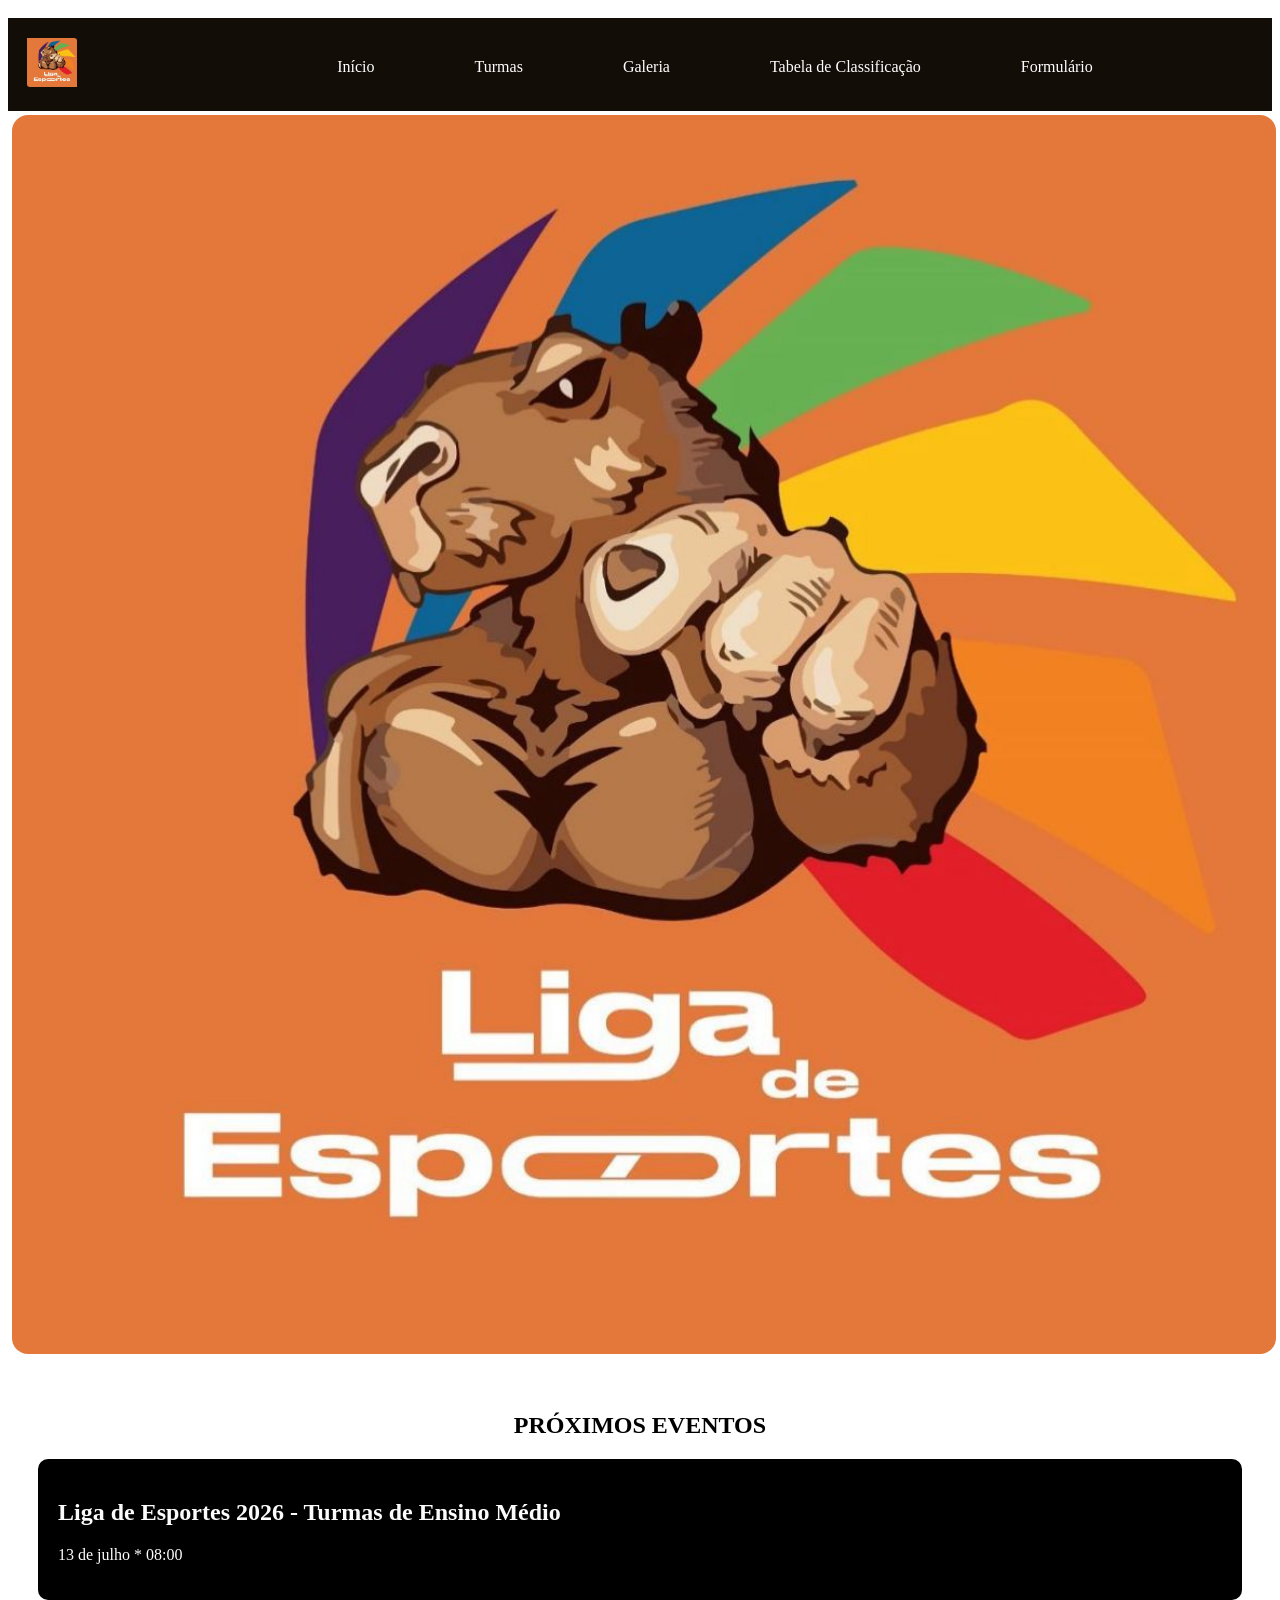
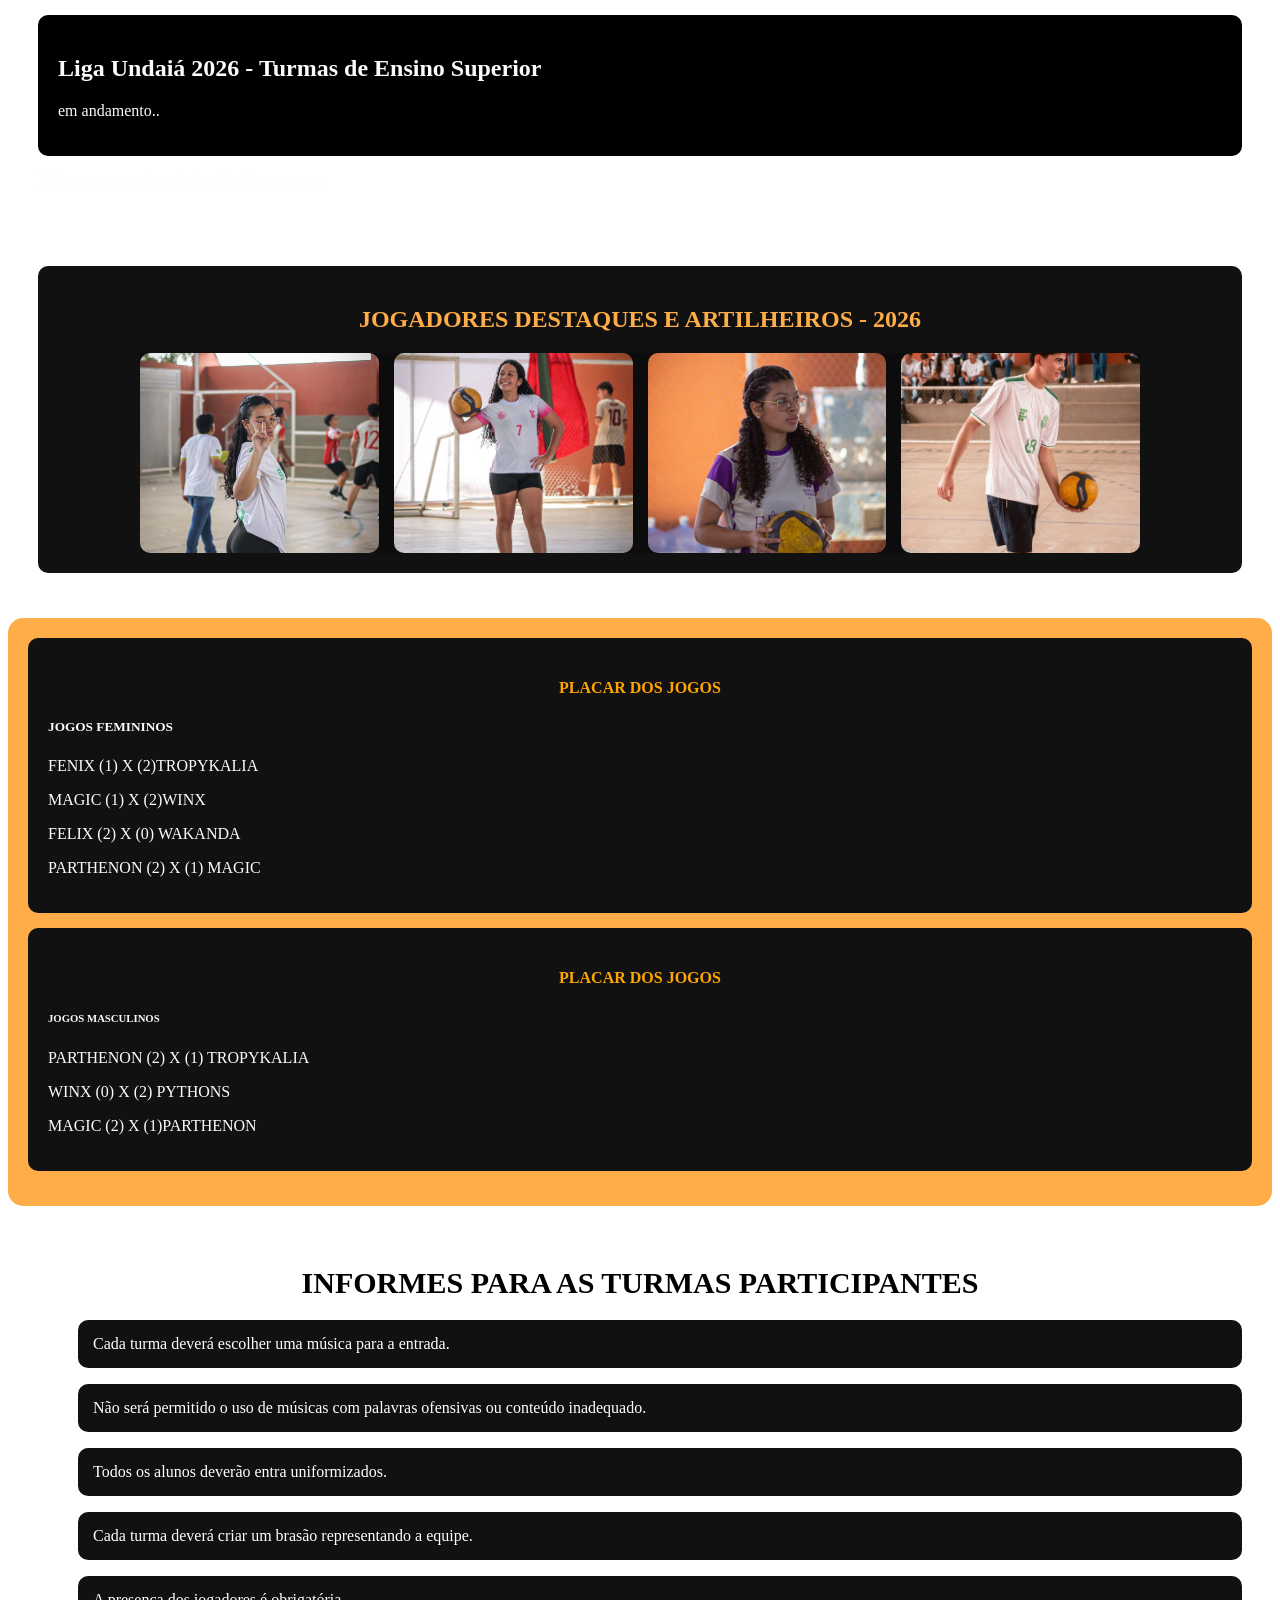
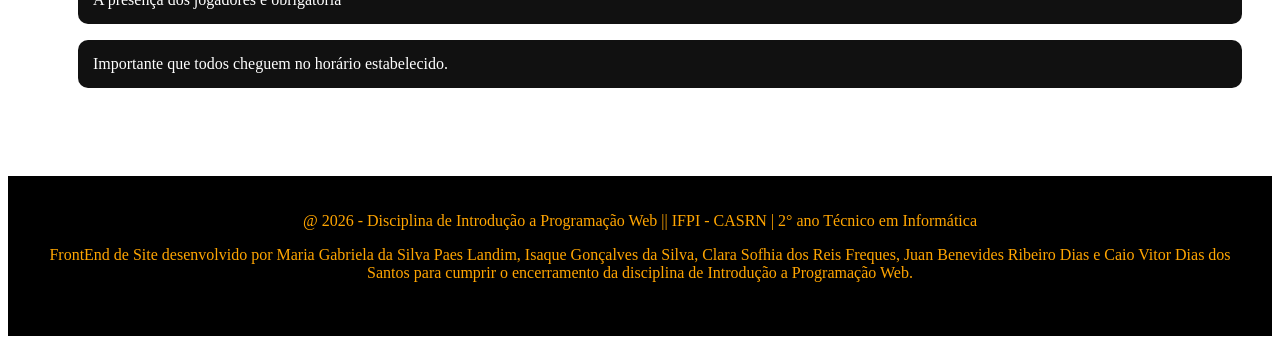
==== index.html @ b9daf27e "Add files via upload" ====
<!DOCTYPE html>
<html lang="en">
<head>
    <meta charset="UTF-8">
    <meta name="viewport" content="width=device-width, initial-scale=1.0">
    <title>Gerência de torneios e interclasses do IFPI</title>
    <link rel="stylesheet" href="style.css">
</head>
<body> 
     <nav class="menu"> 
     <div id="minilogo">
         <img src="foto1.jpeg">
    </div>

      <a href="index.html">Início</a>
      <a href="turmas.html">Turmas</a>
      <a href="galeria.html">Galeria</a>
      <a href="classificação.html">Tabela de Classificação</a>
      <a href="formulario.html">Formulário</a>
    </nav>

    <div class="foto1">
         <img src="foto1.jpeg">
    </div>
  <section class="eventos">
<h1>PRÓXIMOS EVENTOS</h1>
<div class="caixa">
<h2>Liga de Esportes 2026 - Turmas de Ensino Médio</h2>
<p>13 de julho * 08:00</p>
</div>
<div class="caixa">
<h2>Liga Undaiá 2026 - Turmas de Ensino Superior</h2>
<p>em andamento..</p>
</div>
<p>Mais eventos serão adicionados futuramente.</p>
  </section>
<section class="destaque">
  <div class="atletas">
<h2>JOGADORES DESTAQUES E ARTILHEIROS - 2026</h2>

<div class="galeria"> 
<div class="item">
<img src="WhatsApp Image 2026-05-26 at 06.32.45.jpeg">
</div>
<div class=" item item-lateral">
<img src="WhatsApp Image 2026-05-25 at 21.01.13.jpeg" alt="foto9">
</div>
<div class="item item-lateral1">
<img src="WhatsApp Image 2026-05-25 at 21.10.54.jpeg" alt="foto8">
</div>
<div class="item item-lateral ">
<img src="WhatsApp Image 2026-05-26 at 06.32.52.jpeg" alt= "foto17">
</div>
</div>
</div>
</section>

<section class="jogos">
  <div class="liga">
<div class="placa">
<h4> PLACAR DOS JOGOS</h4>
<h5>JOGOS FEMININOS</h5>
<p>FENIX (1) X (2)TROPYKALIA </p>
<p>MAGIC (1) X (2)WINX</p>
<p>FELIX (2) X (0) WAKANDA</p>
<p>PARTHENON (2) X (1) MAGIC</p>
</div>
<div class="placa1">
  <h4> PLACAR DOS JOGOS</h4>
<h6>JOGOS MASCULINOS</h6>
<p>PARTHENON (2) X (1) TROPYKALIA </p>
<p>WINX (0) X (2) PYTHONS </p>
<p>MAGIC (2) X (1)PARTHENON</p>
</div>
</div>
</section>
  <section class="noticia">
 <h3>INFORMES PARA AS TURMAS PARTICIPANTES</h3>
 <ul>
    <li>Cada turma deverá escolher uma música para a entrada.</li>
 </ul>
 <ul>
    <li>Não será permitido o uso de músicas com palavras ofensivas ou conteúdo inadequado.</li>
 </ul>
 <ul>
    <li>Todos os alunos deverão entra uniformizados.</li>
 </ul>
 <ul>
    <li>Cada turma deverá criar um brasão representando a equipe.</li>
 </ul>
 <ul>
    <li>A presença dos jogadores é obrigatória</li>
 </ul>
 <ul>
    <li>Importante que todos cheguem no horário estabelecido.</li>
 </ul>
  </section>
  <footer class="rodapé">
<p>@ 2026 - Disciplina de Introdução a Programação Web || IFPI - CASRN | 2° ano Técnico em Informática</p>
<p>FrontEnd de Site desenvolvido por Maria Gabriela da Silva Paes Landim, Isaque Gonçalves da Silva, Clara Sofhia dos Reis Freques, Juan Benevides Ribeiro Dias e Caio Vitor Dias dos Santos para cumprir o encerramento da disciplina de Introdução a Programação Web.</p> 
<br>
  </footer>
</body>
</html>
---- style.css ----
#minilogo img{
 width: 50px;
 position: relative;
 right: 160px;
border-radius: 0 3px 0 3px;
}

.menu{
    display: flex;
    gap: 100px;
    border-top: 10px solid white;
    padding: 20px;
    background-color:rgb(19, 13, 8);
    justify-content: center;

}
.menu a {
    color: white;
    text-decoration: none;
    position: relative;
    margin-top: 20px;
}
.foto1 img{
    width: 100%;
    border: 4px solid white;
    border-radius: 20px;
}
.eventos{
    padding: 30px;
    color: rgb(252, 252, 252);
}
.eventos h1{
    margin-bottom: 20px;
    text-align: center;
    color: rgb(0, 0, 0);
}

.caixa{
    background: #000000;
    padding: 20px;
    margin-bottom: 15px;
    border-radius: 10px;
}
.destaque{
    padding: 30px;
    color: rgb(252, 252, 252);
}
.destaque h2{
    margin-bottom: 20px;
    text-align: center;
    color:#ffad48;
}
.galeria{
  display: grid;
    grid-template-columns: repeat(4,1fr);
    grid-auto-rows: 200px;
    gap: 15px;
    max-width: 1000px;
    margin: 0 auto;
    background-color: rgb(12, 12, 12);
}

.item img{
    width: 100%;
    height: 100%;
    object-fit: cover;
    border-radius: 10px;
}
.item-lateral{
      width: 100%;
    height: 100%;
    object-fit: cover;
    border-radius: 10px;
}
.item-lateral1{
      width: 100%;
    height: 100%;
    object-fit: cover;
    border-radius: 10px;
}
.item-lateral{
      width: 100%;
    height: 100%;
    object-fit: cover;
    border-radius: 10px;
}
.atletas{
    background: #111;
    padding: 20px;
    margin-bottom: 15px;
    border-radius: 10px;
}
.liga{
    background-color: #ffad48;
    padding: 20px;
    border-radius: 15px;
    width: 100%;
}
.placa{
    padding: 30px;
    color: rgb(252, 252, 252);

}
.placa h4{
    margin-bottom: 20px;
    text-align: center;
    color: orange;
}

.placa{
    background: #111;
    padding: 20px;
    margin-bottom: 15px;
    border-radius: 10px;
}
.jogos{
    display: flex;
    gap: 40px;
}
.placa1{
    padding: 30px;
    color: rgb(252, 252, 252);

}
.placa1 h4{
    margin-bottom: 20px;
    text-align: center;
    color: orange;
}

.placa1{
    background: #111;
    padding: 20px;
    margin-bottom: 15px;
    border-radius: 10px
 }
.noticia{
    padding: 30px;
    color: white;
}
.noticia h3{
    margin-bottom: 20px;
    text-align: center;
    color: rgb(0, 0, 0);
    font-size: 30px;
}
.noticia li{
background: #111;
margin-bottom: 10px;
padding: 15px;
border-radius: 10px;
}
.rodapé{
    background: black;
    color: orange;
    text-align: center;
    padding: 20px;
    margin-top: 40px;
    border-top: 2px solid white;
}
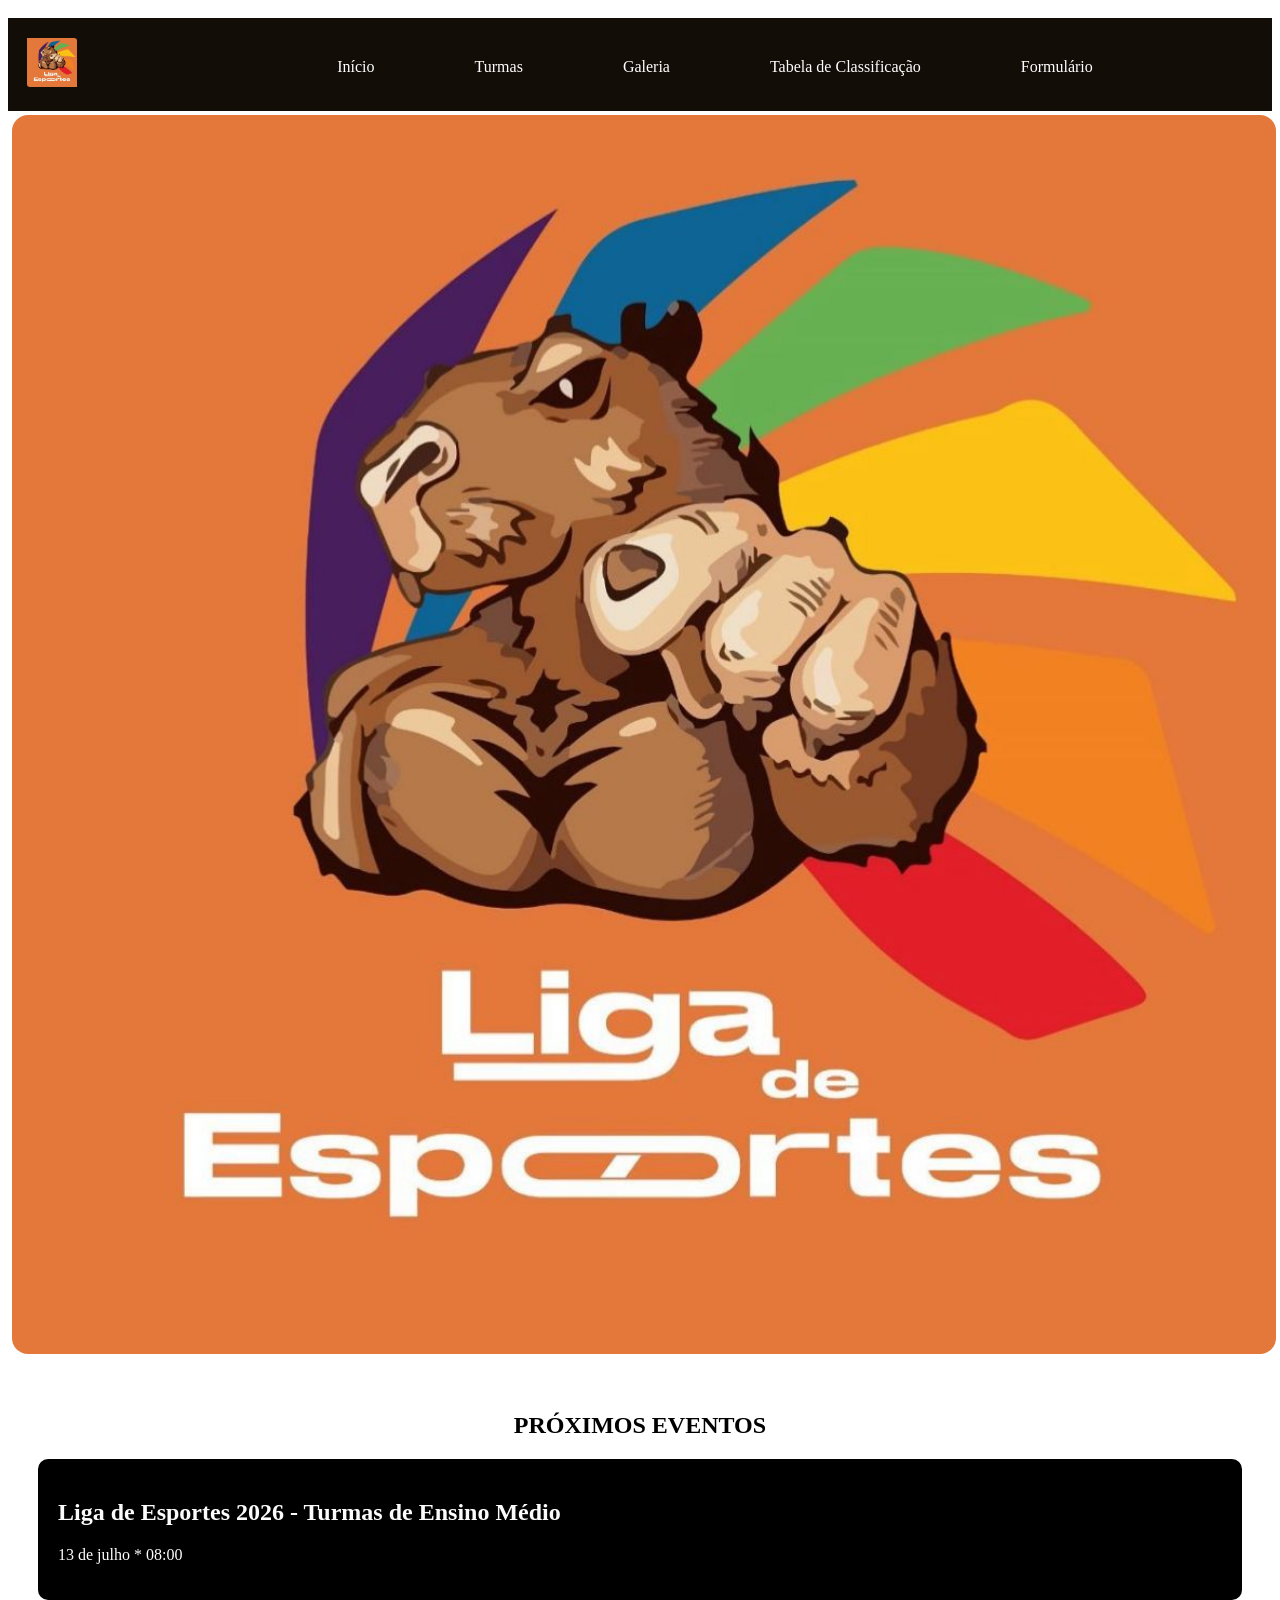
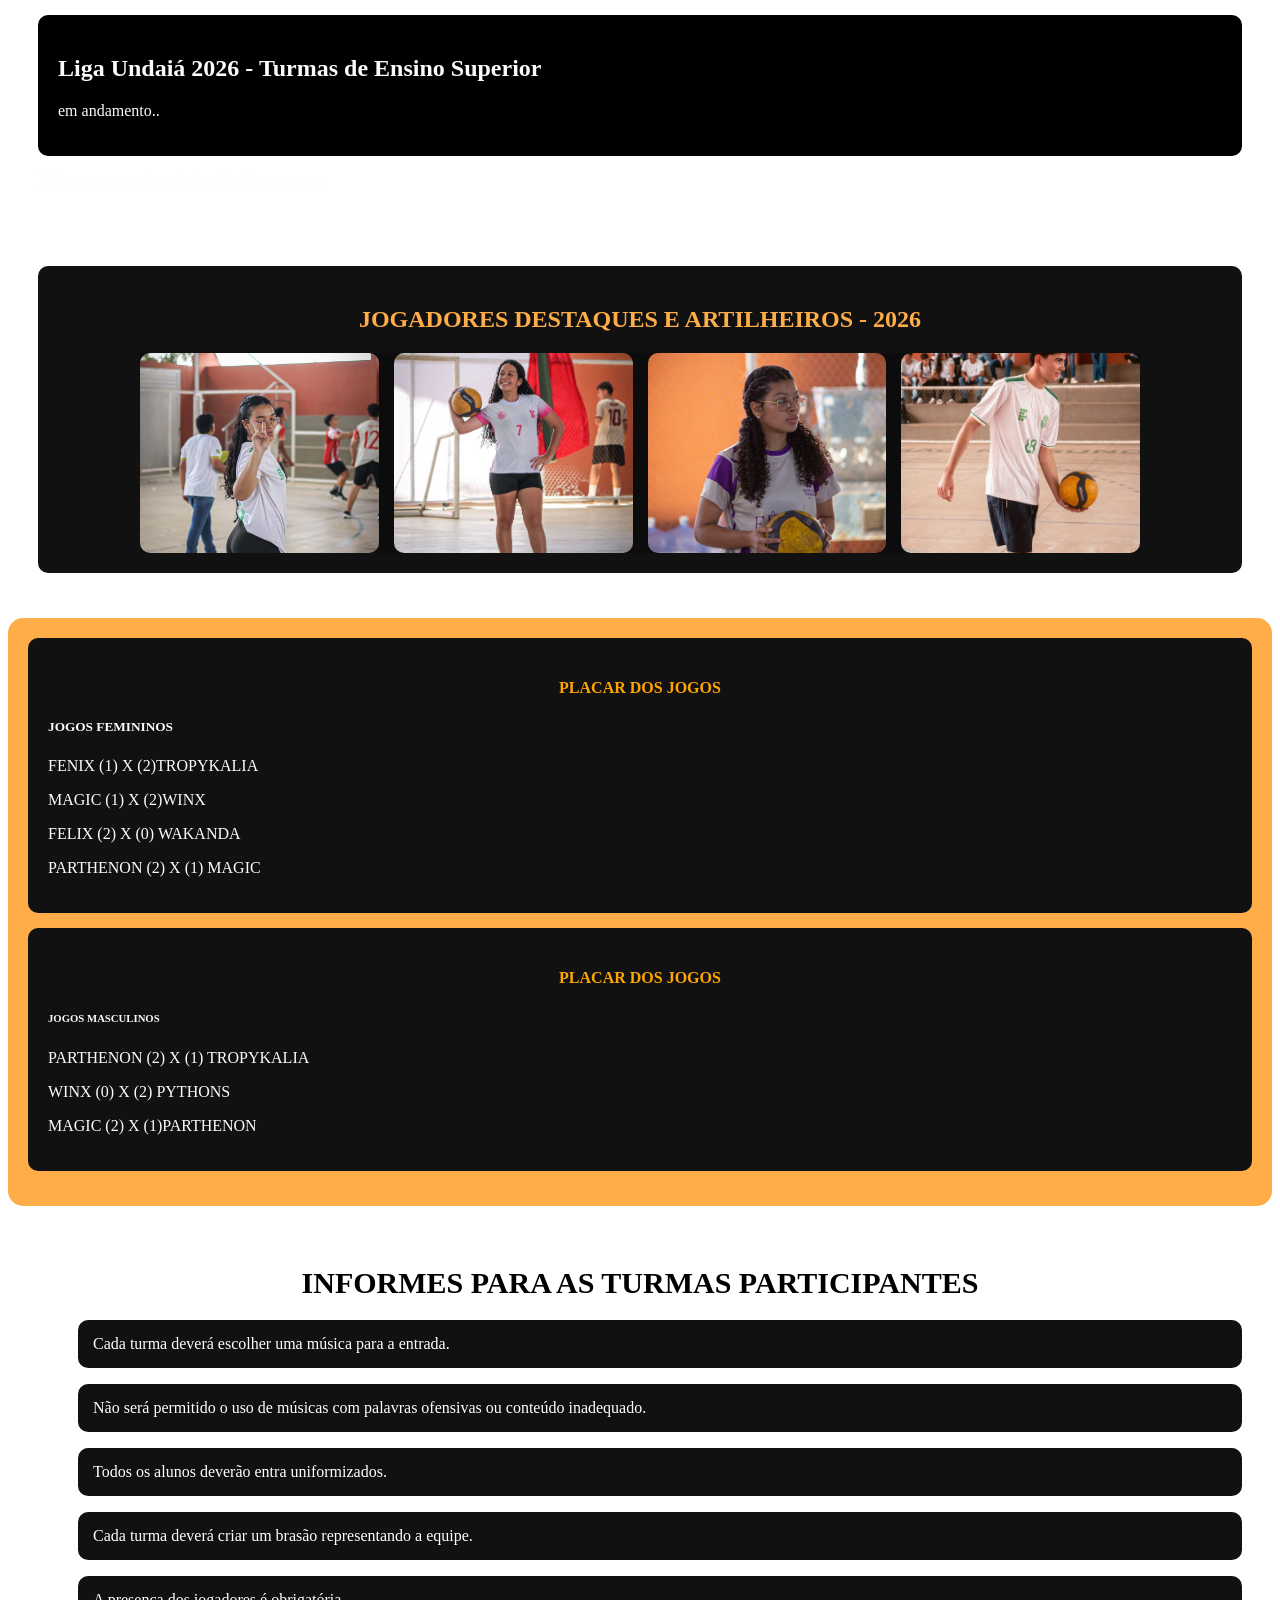
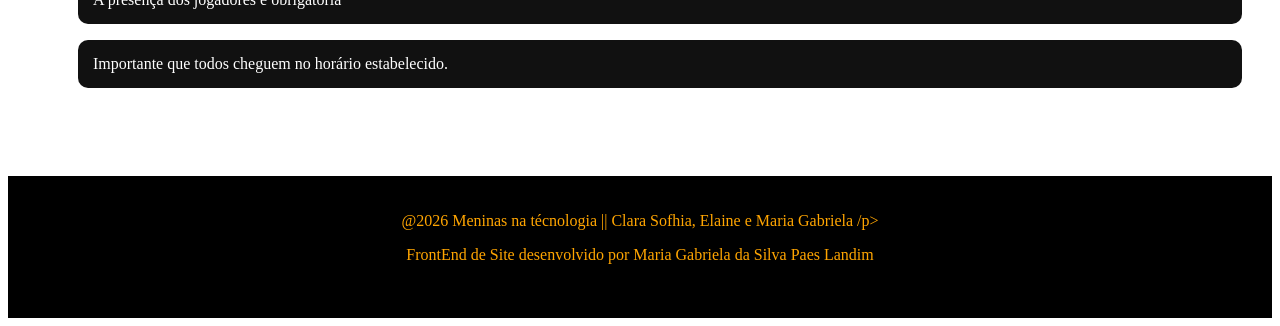
==== commit 1ce478da: "alteração de roda pe" ====
--- a/index.html
+++ b/index.html
@@ -96,9 +96,9 @@
  </ul>
   </section>
   <footer class="rodapé">
-<p>@ 2026 - Disciplina de Introdução a Programação Web || IFPI - CASRN | 2° ano Técnico em Informática</p>
-<p>FrontEnd de Site desenvolvido por Maria Gabriela da Silva Paes Landim, Isaque Gonçalves da Silva, Clara Sofhia dos Reis Freques, Juan Benevides Ribeiro Dias e Caio Vitor Dias dos Santos para cumprir o encerramento da disciplina de Introdução a Programação Web.</p> 
+<p>@2026 Meninas na técnologia || Clara Sofhia, Elaine e Maria Gabriela /p>
+<p>FrontEnd de Site desenvolvido por Maria Gabriela da Silva Paes Landim </p> 
 <br>
   </footer>
 </body>
-</html>+</html>
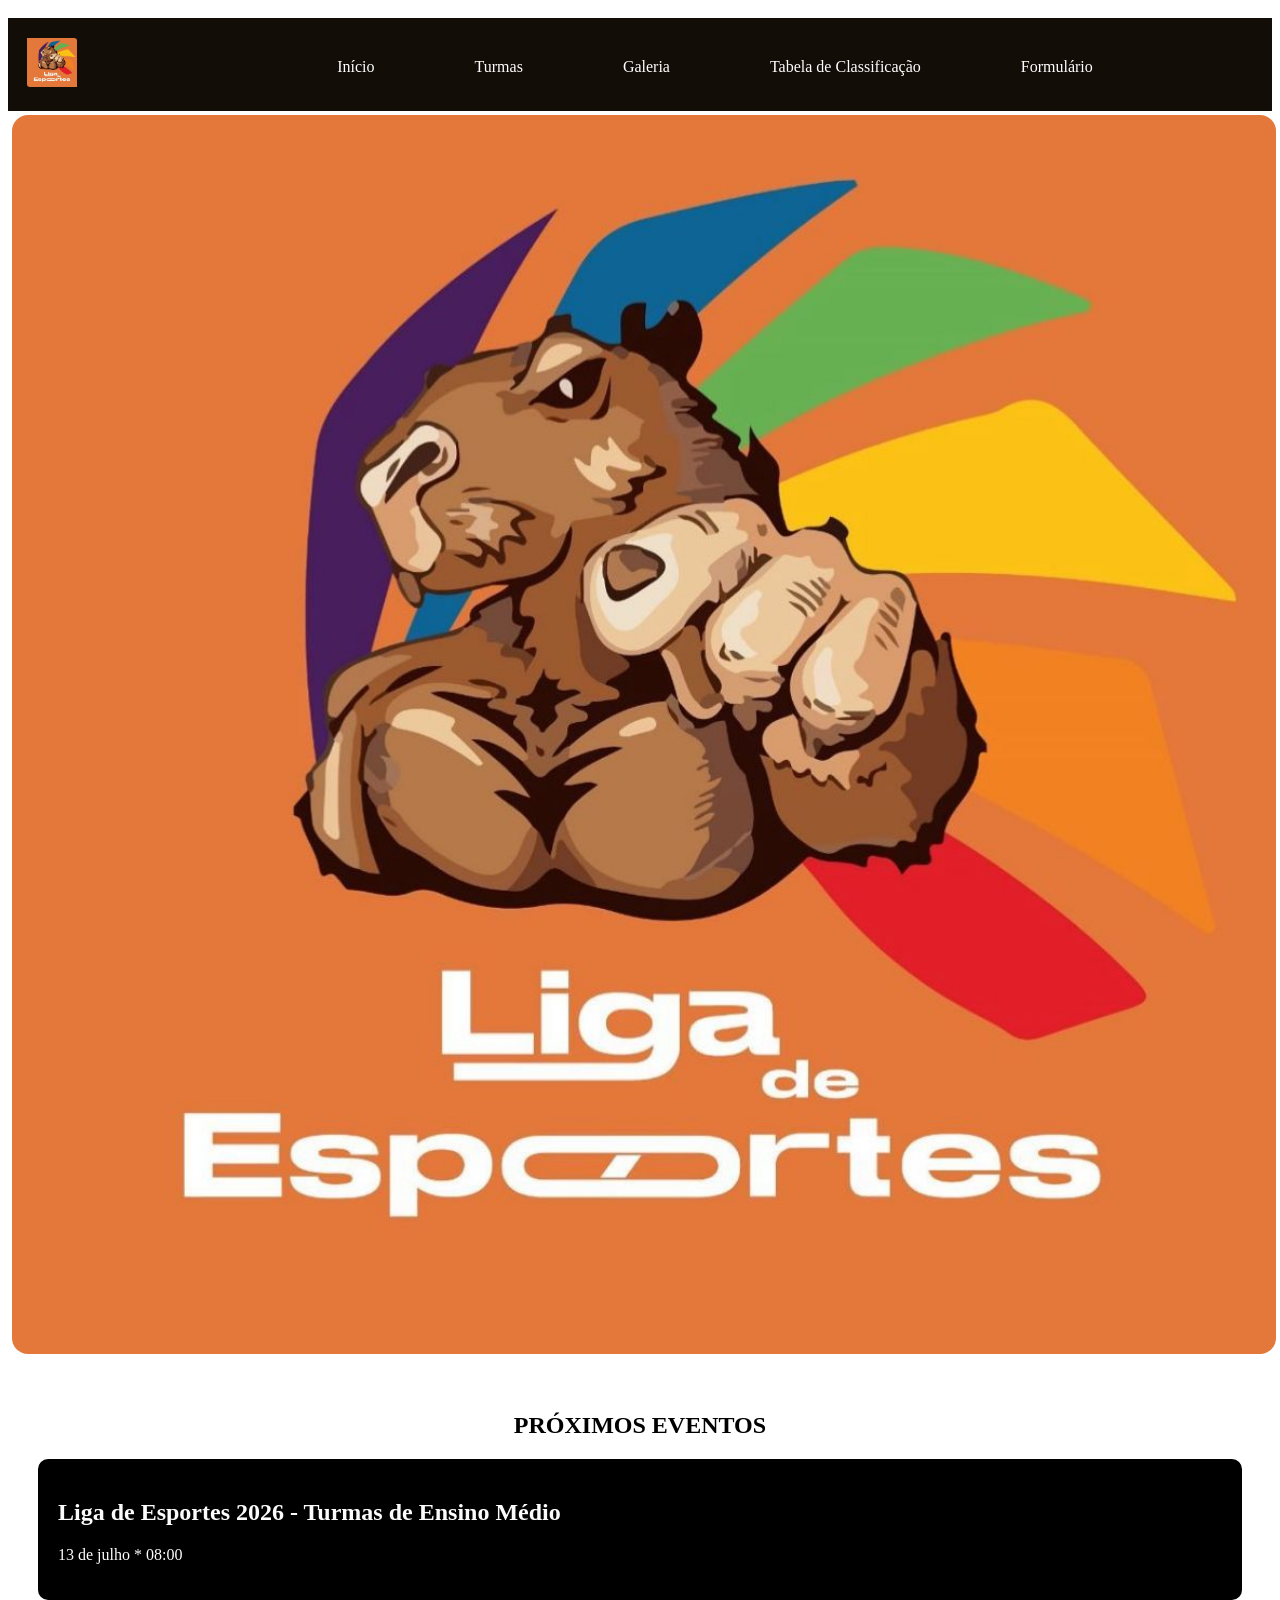
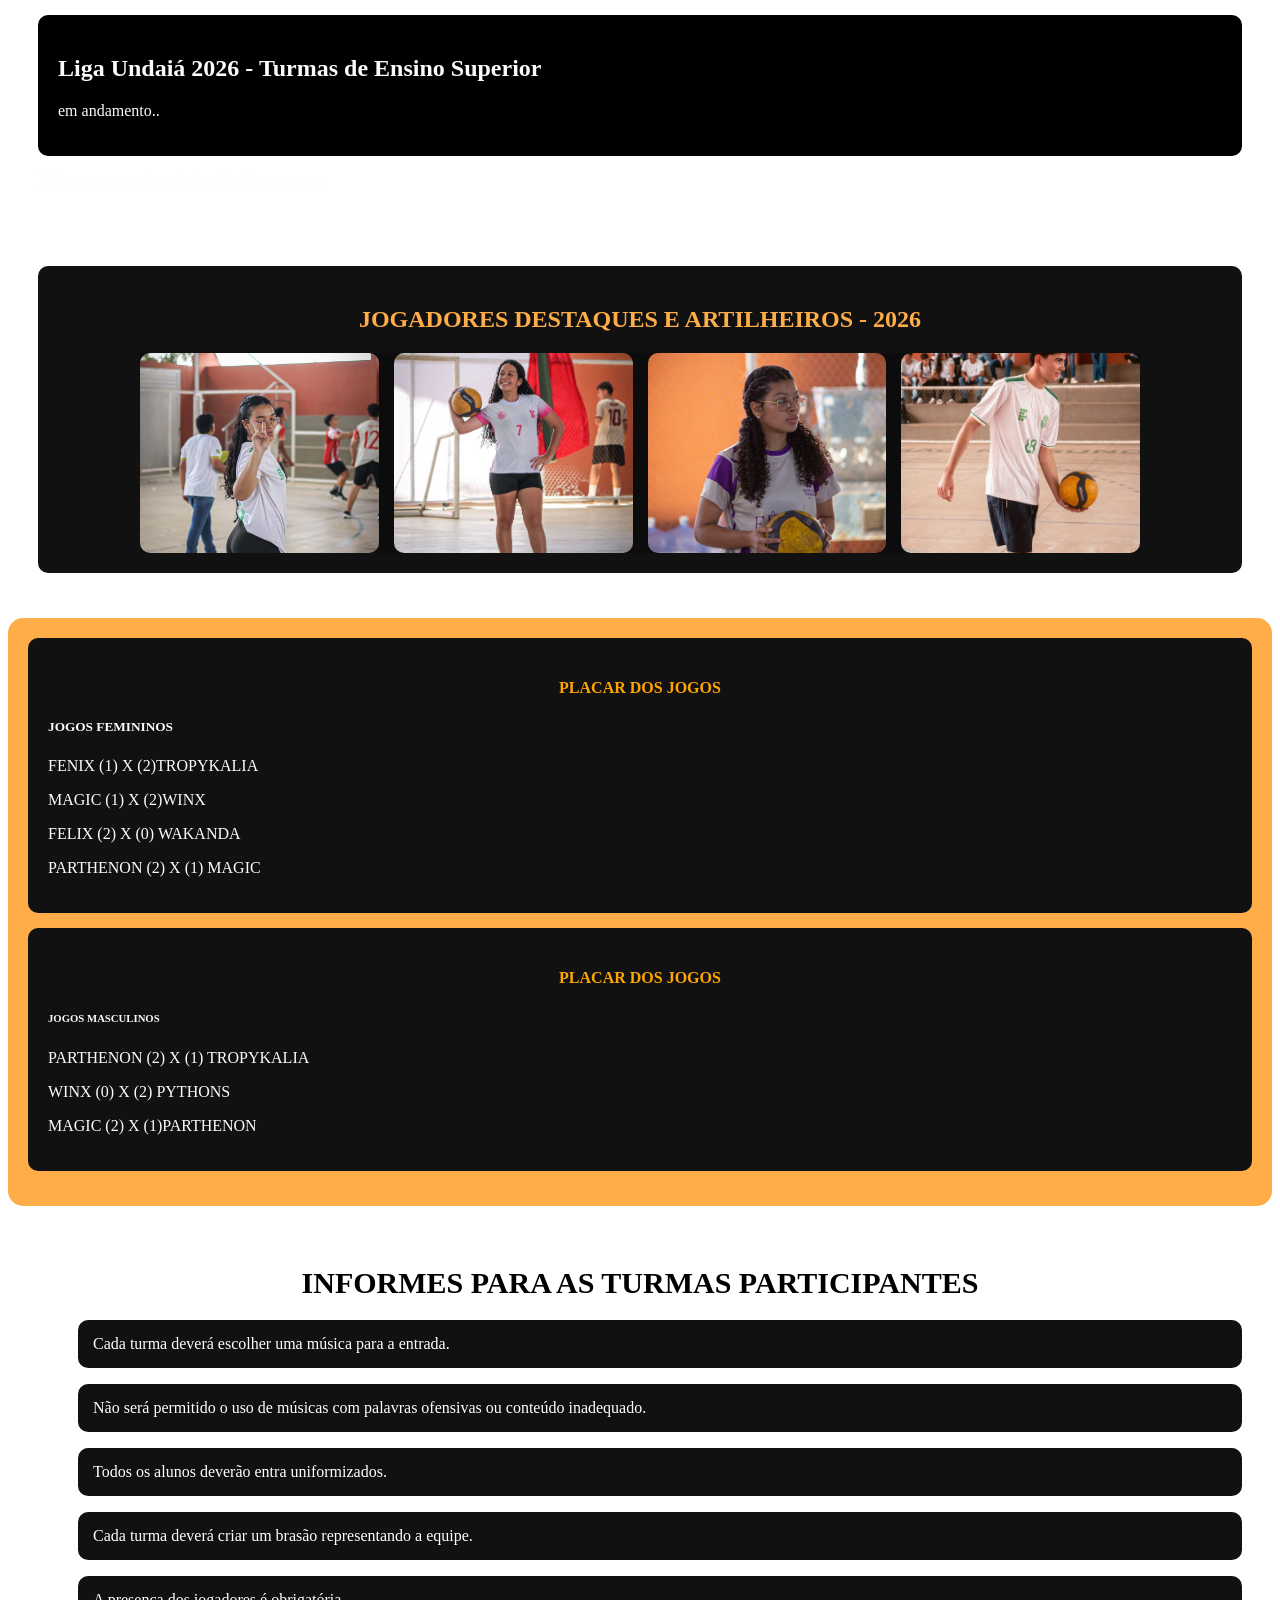
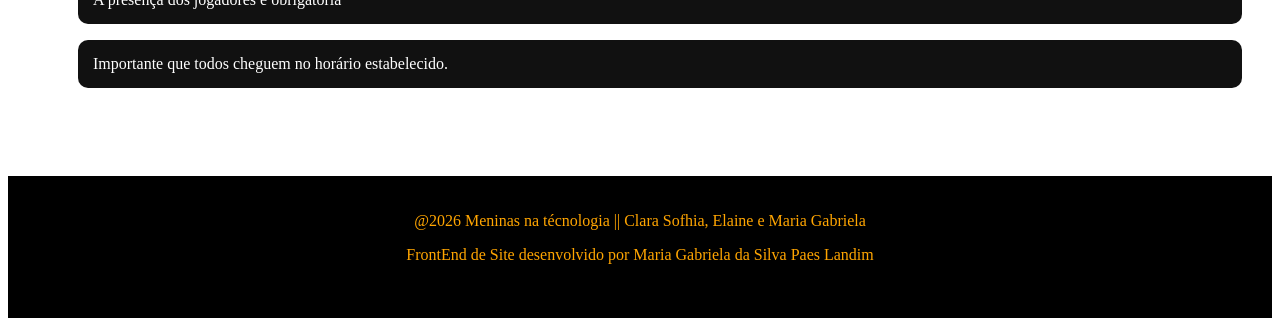
==== commit e3a01a4a: "Update index.html" ====
--- a/index.html
+++ b/index.html
@@ -96,7 +96,7 @@
  </ul>
   </section>
   <footer class="rodapé">
-<p>@2026 Meninas na técnologia || Clara Sofhia, Elaine e Maria Gabriela /p>
+<p>@2026 Meninas na técnologia || Clara Sofhia, Elaine e Maria Gabriela </p>
 <p>FrontEnd de Site desenvolvido por Maria Gabriela da Silva Paes Landim </p> 
 <br>
   </footer>
